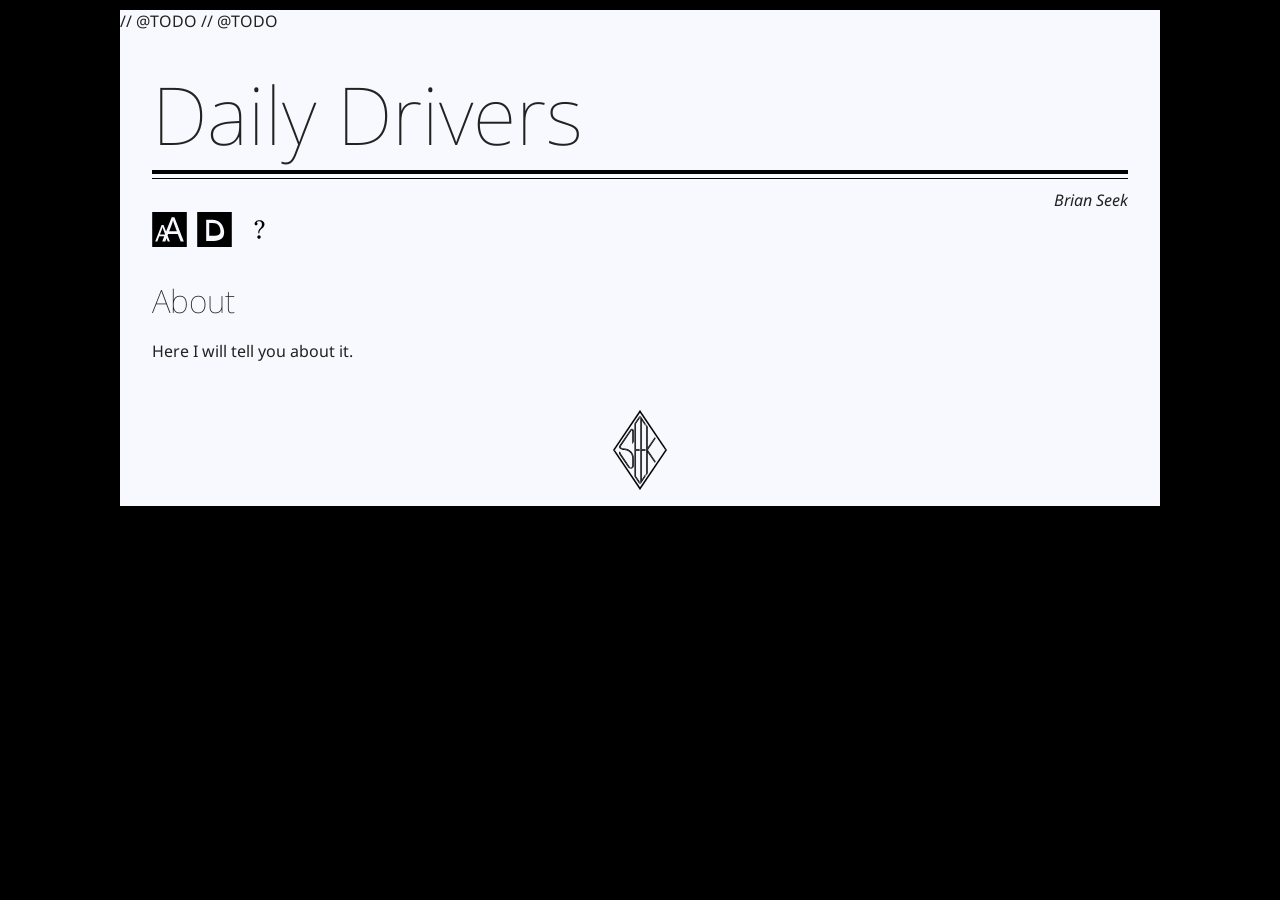
==== index.html @ 878b5956 "a bunch of stuff" ====
<!doctype html>
<html class="no-js" lang="en">

<head>
  <meta charset="utf-8">
  <meta name="viewport" content="width=device-width, initial-scale=1">
  <title>Daily Drivers</title>
  <link rel="stylesheet" href="../css/style.css">
  <meta name="description" content="Photography project, Daily Drivers, by Brian Seek. A collection of portraits of people who daily drive interesting vehicles.">

  <meta property="og:title" content="Daily Drivers">
  <meta property="og:type" content="website">
  <meta property="og:url" content="https://daily-drivers.seek.photo/">
  // @TODO
  <meta property="og:image" content="https://daily-drivers.seek.photo/img/b/%image%">
  <meta property="og:image:alt" content="">

  <!-- Twitter Meta Tags -->
  <meta name="twitter:card" content="summary_large_image">
  <meta property="twitter:domain" content="daily-drivers.seek.photo">
  <meta property="twitter:url" content="https://daily-drivers.seek.photo/">
  <meta name="twitter:title" content="Daily Drivers">
  <meta name="twitter:description" content="Photography project, Daily Drivers, by Brian Seek. A collection of portraits of people who daily drive interesting vehicles.">
  <meta name="twitter:image" content="https://daily-drivers.seek.photo./img/b/%image%">

  <link rel="icon" href="../favicon-32x32.png" type="image/png">
  <link rel="apple-touch-icon" href="../apple-touch-icon.png">

  <link rel="manifest" href="../site.webmanifest">
  <meta name="theme-color" content="#fafafa">
  <link rel="stylesheet" href="../css/simpleLightbox.min.css">
  <!-- Google tag (gtag.js) -->
   // @TODO
  <!-- <script async src="https://www.googletagmanager.com/gtag/js?id=G-EHC2G9PBDR"></script>
  <script>
    window.dataLayer = window.dataLayer || [];
    function gtag(){dataLayer.push(arguments);}
    gtag('js', new Date());

    gtag('config', 'G-EHC2G9PBDR');
  </script> -->
  <script src="../js/vendor/simpleLightbox.min.js"></script>
</head>

<body class="main-page font-size--default font-type--default">
    <div class="page-wrap">
      <header>
        <h1>Daily Drivers</h1>
        <div class="byline">
          <address class="author">Brian Seek</address> 
        </div>
      </header>
      <main>
        <div class="a11y-wrapper">
          <div class="a11y-container">
            <a href="javascript:void(0);" class="font-size-toggle" role="button" title="Toggle font size" aria-label="Toggle font size">
              <img src="img/font-size.svg" alt="re-size font toggle" height="35" width="35" />
            </a>
            <a href="javascript:void(0);" class="font-type-toggle" role="button" title="Toggle OpenDyslexic font" aria-label="Toggle OpenDyslexic font">
              <img src="img/font-type.svg" alt="font type toggle" height="35" width="35" />
            </a>
            <a href="javascript:void(0);" class="font-help" role="button" title="Font control help" aria-hidden="true"tabindex="-1">
              <img src="img/font-help.svg" alt="font control help" height="25" width="25" />
            </a>
          </div>
          <div class="a11y-help" aria-hidden="true"tabindex="-1">
            <div class="type-help">
              <p>Toggle <a tabindex="-1" href="https://opendyslexic.org/">OpenDyslexic font</a>.</p>
            </div>
            <div class="size-help">
              <p>Toggle font size.</p>
            </div>
          </div>
        </div>
        <section>
          <h2>About</h2>
          <div class="about">
            <p>Here I will tell you about it.</p>
          </div>
        </section>
      </main>
      <footer>
        <a href="https://seek.photo" target="_blank" title="click to visit https://seek.photo"><img src="./img/seek-solid.svg" alt='The mark of artist Brian Seek, a diamond shape with name "Seek" conformed to its interior.' /></a>
      </footer>
      <script src="js/app.js"></script>
    </div>
    <!--

          _____                    _____                    _____                    _____          
         /\    \                  /\    \                  /\    \                  /\    \         
        /::\    \                /::\    \                /::\    \                /::\____\        
       /::::\    \              /::::\    \              /::::\    \              /:::/    /        
      /::::::\    \            /::::::\    \            /::::::\    \            /:::/    /         -------------------------------------------------------------------------, 
     /:::/\:::\    \          /:::/\:::\    \          /:::/\:::\    \          /:::/    /          [] [] [] [] [] [] [] [] [] [] [] [] [] [] [] [] [] [] [] [] [] [] [] [] [
    /:::/__\:::\    \        /:::/__\:::\    \        /:::/__\:::\    \        /:::/____/           -----------------------------------------------------------------------/
    \:::\   \:::\    \      /::::\   \:::\    \      /::::\   \:::\    \      /::::\    \                 \|/ | O -   ^^         |                  |           _   _     |
  ___\:::\   \:::\    \    /::::::\   \:::\    \    /::::::\   \:::\    \    /::::::\____\________       --O--|/ \        O  ^^  |   ^^   |||||     |     ___  ( ) ( )   _/ 
 /\   \:::\   \:::\    \  /:::/\:::\   \:::\    \  /:::/\:::\   \:::\    \  /:::/\:::::::::::\    \  /\   /|\ |         --|--    | ^^     |O=O|     |_ __/_|_\,_|___|___/  
/::\   \:::\   \:::\____\/:::/__\:::\   \:::\____\/:::/__\:::\   \:::\____\/:::/  |:::::::::::\____\/  \/\    |~~~~~~~~~~~|~~~~~~|        ( - )     | `-O---O-'       |
\:::\   \:::\   \::/    /\:::\   \:::\   \::/    /\:::\   \:::\   \::/    /\::/   |::|~~~|~~~~~       /\  \/\_|          / \     |       .-~~~-.    | -- -- -- -- -- /
 \:::\   \:::\   \/____/  \:::\   \:::\   \/____/  \:::\   \:::\   \/____/  \/____|::|   |           /  /\ \  |         '   `    |      //| o |\\   |______________ |
  \:::\   \:::\    \       \:::\   \:::\    \       \:::\   \:::\    \            |::|   |         --------------------------------------------------------------_/ 
   \:::\   \:::\____\       \:::\   \:::\____\       \:::\   \:::\____\           |::|   |         [] [] [] [] [] [] [] [] [] [] [] [] [] [] [] [] [] [] [] [] [' 
    \:::\  /:::/    /        \:::\   \::/    /        \:::\   \::/    /           |::|   |         ------------------------------------------------------------'  
     \:::\/:::/    /          \:::\   \/____/          \:::\   \/____/            |::|   |          
      \::::::/    /            \:::\    \               \:::\    \                |::|   |          
       \::::/    /              \:::\____\               \:::\____\               \::|   |          
        \::/    /                \::/    /                \::/    /                \:|   |          
         \/____/                  \/____/                  \/____/                  \|___|          
  -->
  </body>


</html>
---- css/style.css ----
@import url('https://fonts.googleapis.com/css2?family=Noto+Sans:ital,wght@0,100..900;1,100..900&display=swap');

@font-face {
  font-family: "Open Dyslexic";
  src: url('../font/OpenDyslexic-Regular.eot');
  src: url('../font/OpenDyslexic-Regular.eot') format('embedded-opentype'),
       url('../font/OpenDyslexic-Regular.woff2') format('woff2'),
       url('../font/OpenDyslexic-Regular.woff') format('woff'),
       url('../font/OpenDyslexic-Regular.otf') format('otf');
}
/*! HTML5 Boilerplate v9.0.1 | MIT License | https://html5boilerplate.com/ */

/* main.css 3.0.0 | MIT License | https://github.com/h5bp/main.css#readme */
/*
 * What follows is the result of much research on cross-browser styling.
 * Credit left inline and big thanks to Nicolas Gallagher, Jonathan Neal,
 * Kroc Camen, and the H5BP dev community and team.
 */

/* ==========================================================================
   Base styles: opinionated defaults
   ========================================================================== */
   :root {
    --font-size--default: calc((16/16) * 1rem); /* 16px */
    --font-size--large: calc((24/16) * 1rem); /* 24px */
  }
  .font-type--default {
    font-family: "Noto Sans", sans-serif;
  }
  .font-type--od {
    font-family: "Open Dyslexic", sans-serif;
  }
  .font-size--default {
    font-size: var(--font-size--default);
  }
  
  .font-size--large {
    font-size: var(--font-size--large);
  }
html {
  color: #222;
  line-height: 1.4;
  font-optical-sizing: auto;
  font-weight: 400;
  font-style: normal;
  font-variation-settings:
    "wdth" 100;
  border-top: 10px solid black;
  border-bottom: 10px solid black;
  background: black;
}

/*
 * Remove text-shadow in selection highlight:
 * https://twitter.com/miketaylr/status/12228805301
 *
 * Customize the background color to match your design.
 */

::-moz-selection {
  background: #b3d4fc;
  text-shadow: none;
}

::selection {
  background: #b3d4fc;
  text-shadow: none;
}

/*
 * A better looking default horizontal rule
 */

hr {
  display: block;
  height: 1px;
  border: 0;
  border-top: 1px solid #ccc;
  margin: 1em 0;
  padding: 0;
}

/*
 * Remove the gap between audio, canvas, iframes,
 * images, videos and the bottom of their containers:
 * https://github.com/h5bp/html5-boilerplate/issues/440
 */

audio,
canvas,
iframe,
img,
svg,
video {
  vertical-align: middle;
}

/*
 * Remove default fieldset styles.
 */

fieldset {
  border: 0;
  margin: 0;
  padding: 0;
}

/*
 * Allow only vertical resizing of textareas.
 */

textarea {
  resize: vertical;
}

/* ==========================================================================
   Author's custom styles
   ========================================================================== */

/* ==========================================================================
   Helper classes
   ========================================================================== */

/*
 * Hide visually and from screen readers
 */

.hidden,
[hidden] {
  display: none !important;
}

/*
 * Hide only visually, but have it available for screen readers:
 * https://snook.ca/archives/html_and_css/hiding-content-for-accessibility
 *
 * 1. For long content, line feeds are not interpreted as spaces and small width
 *    causes content to wrap 1 word per line:
 *    https://medium.com/@jessebeach/beware-smushed-off-screen-accessible-text-5952a4c2cbfe
 */

.visually-hidden {
  border: 0;
  clip: rect(0, 0, 0, 0);
  height: 1px;
  margin: -1px;
  overflow: hidden;
  padding: 0;
  position: absolute;
  white-space: nowrap;
  width: 1px;
  /* 1 */
}

/*
 * Extends the .visually-hidden class to allow the element
 * to be focusable when navigated to via the keyboard:
 * https://www.drupal.org/node/897638
 */

.visually-hidden.focusable:active,
.visually-hidden.focusable:focus {
  clip: auto;
  height: auto;
  margin: 0;
  overflow: visible;
  position: static;
  white-space: inherit;
  width: auto;
}

/*
 * Hide visually and from screen readers, but maintain layout
 */

.invisible {
  visibility: hidden;
}

/*
 * Clearfix: contain floats
 *
 * The use of `table` rather than `block` is only necessary if using
 * `::before` to contain the top-margins of child elements.
 */

.clearfix::before,
.clearfix::after {
  content: "";
  display: table;
}

.clearfix::after {
  clear: both;
}

/* ==========================================================================
   EXAMPLE Media Queries for Responsive Design.
   These examples override the primary ('mobile first') styles.
   Modify as content requires.
   ========================================================================== */

@media only screen and (min-width: 35em) {
  /* Style adjustments for viewports that meet the condition */
}

@media print,
  (-webkit-min-device-pixel-ratio: 1.25),
  (min-resolution: 1.25dppx),
  (min-resolution: 120dpi) {
  /* Style adjustments for high resolution devices */
}

/* ==========================================================================
   Print styles.
   Inlined to avoid the additional HTTP request:
   https://www.phpied.com/delay-loading-your-print-css/
   ========================================================================== */

@media print {
  *,
  *::before,
  *::after {
    background: #fff !important;
    color: #000 !important;
    /* Black prints faster */
    box-shadow: none !important;
    text-shadow: none !important;
  }

  a,
  a:visited {
    text-decoration: underline;
  }

  a[href]::after {
    content: " (" attr(href) ")";
  }

  abbr[title]::after {
    content: " (" attr(title) ")";
  }

  /*
   * Don't show links that are fragment identifiers,
   * or use the `javascript:` pseudo protocol
   */
  a[href^="#"]::after,
  a[href^="javascript:"]::after {
    content: "";
  }

  pre {
    white-space: pre-wrap !important;
  }

  pre,
  blockquote {
    border: 1px solid #999;
    page-break-inside: avoid;
  }

  tr,
  img {
    page-break-inside: avoid;
  }

  p,
  h2,
  h3 {
    orphans: 3;
    widows: 3;
  }

  h2,
  h3 {
    page-break-after: avoid;
  }
}
h1, h2, h3 {
  font-weight: 100;
}
h1 {
  font-size: 3rem;
}
h2 {
  font-size: 2rem;  
  margin: 1rem 0;
}
.font-size--large h2 {
  font-size: 2.5rem;
}
img {
  width: 100%;
}
.bold {
  font-weight: bold;
}
body {
  margin: 0 auto;
  max-width: 1040px;
  background: ghostwhite;
}
.main-page header {
  margin-top: 1rem;
  overflow: hidden;
}
footer {
  margin-top: 2rem;
  display: flex;
  justify-content: center;
}
footer img {
  height: 80px;
  width: auto;
  margin: 1rem auto;
}
.main-page h1 {
    border-bottom: 1px solid black;
    font-size: 5rem;
    margin: 10px 0;
}
.font-type--od.main-page h1 {
  font-size: 4rem;
}
.main-page h1:after {
  content: '';
  display: block;
  border-bottom: 4px solid black;
  margin-bottom: 4px;
}
.byline {
  text-align: right;
}
.a11y-container {
  display: flex;
  margin: 1rem 0;
}
.a11y-container a {
  margin-right: 10px;
  height: 35px;
  width: 35px;
  display: flex;
  align-items: center;
}
.a11y-help {
  margin-top: 0;
  max-height: 0;
  overflow: hidden;
  transition: max-height 0.2s ease-out;
}
.a11y-help p {
  margin: 6px 0;
}
.type-help {
  margin-left: 60px;
  position: relative;
}
.type-help:before {
  position: absolute;
  content: '';
  background: no-repeat url('../img/arrow.svg');
  height: 23px;
  width: 20px;
  left: -1px;
  background-size: 50%;
  top: -21px;
}
.size-help {
  margin-left: 15px;
  position: relative;
}
.size-help:before {
  position: absolute;
  content: '';
  background: no-repeat url('../img/arrow.svg');
  height: 49px;
  width: 20px;
  left: -1px;
  background-size: 50%;
  top: -48px;
}
.font-size--large .type-help {
  margin-left: 57px;
}
.font-size--large .type-help::before {
  left: 1px;
}
.font-size--large .size-help {
  margin-left: 11px;
}
.font-size--large .size-help:before {
  top: -94px;
  height: 97px;
  left: 2px;
}
@media screen and (min-width: 25.9375em) {
  .font-size--large .size-help:before {
    top: -60px;
    height: 62px;
  }
}
.font-type--od .type-help {
  margin-left: 55px;
}
.font-type--od .type-help:before {
  left: 3px;
  height: 20px;
}
.font-type--od .size-help {
  margin-left: 10px;
}
.font-type--od .size-help:before {
  margin-left: 3px;
  top: -71px;
  height: 70px;
}
@media screen and (min-width: 25.375em) {
  .font-type--od .size-help:before {
    top: -49px;
    height: 48px;
  }
}
.font-size--large.font-type--od .type-help {
  margin-left: 50px;
}
.font-size--large.font-type--od .type-help:before {
  left: 7px;
}
.font-size--large.font-type--od .size-help {
  margin-left: 7px;
}
.font-size--large.font-type--od .size-help:before {
  margin-left: 5px;
  top: -126px;
  height: 124px;
}
@media screen and (min-width: 26.4375em) {
  .font-size--large.font-type--od .size-help:before {
    top: -93px;
    height: 96px;
  }
}
@media screen and (min-width: 34em) {
  .font-size--large.font-type--od .size-help:before {
    top: -60px;
    height: 60px;
  }
}
.main-page .a11y-container {
  margin-top: 0;
}
.page-wrap {
  max-width: 100em;
  margin: 0 auto;
  padding: 0 2rem;
}
section {
  clear: both;
}
.about {
  display: flex;
  flex-direction: column;
}
.about figure {
  order: 2;
  margin: 0 auto;
}
.about figure img {
  width: 100%;
}
.about figcaption {
  margin-top: 2px;
  font-size: .7rem;
  border-bottom: 1px solid black;
  padding-bottom: 2px;
}
@media screen and (min-width: 52.5em) {
  .about {
    display: block;
  }
  .about figure {
    float: right;
    max-width: 500px;
    margin: 0 0 0 1rem;
  }
}

ul.photo-grid {
  display: flex;
  flex-wrap: wrap;
  justify-content: space-between;
  margin: 0 -.5rem;
  padding: 0;
}
.photo-grid li {
  list-style: none;
  width: 50%;
  max-width: calc(200px + 1rem);
}
.photo-grid figure {
  margin: .5rem;
}
.photo-grid figcaption {
  text-align: center;
}
.page-wrap {
  overflow: hidden;
}

.photo-page .photo {
  margin: 0 auto;
}
section.details dt {
  font-weight: bold;
  margin-bottom: .5rem;
}
section.details dd {
  margin-left: 1rem;
  margin-bottom: 1rem;
}
.back a {
  display: flex;
  align-items: center;
}
.back a:before {
  content: '';
  width: 0;
  height: 0;
  border-top: 10px solid transparent;
  border-bottom: 10px solid transparent;
  border-right: 10px solid black;
  margin-right: .5rem;
}
.not-found-page .back {
  margin-bottom: 1em;
}
@media screen and (min-width: 31.25em) {
  .photo-page section {
    clear: none;
  }
  .photo-page .photo {
    float: right;
    width: 50%;
    margin: 0 0 1rem 1rem;
  }
}
---- css/simpleLightbox.min.css ----
.slbOverlay,.slbWrapOuter,.slbWrap{position:fixed;top:0;right:0;bottom:0;left:0}.slbOverlay{overflow:hidden;z-index:2000;background-color:#000;opacity:0.7;-webkit-animation:slbOverlay 0.5s;-moz-animation:slbOverlay 0.5s;animation:slbOverlay 0.5s}.slbWrapOuter{overflow-x:hidden;overflow-y:auto;z-index:2010}.slbWrap{position:absolute;text-align:center}.slbWrap:before{content:"";display:inline-block;height:100%;vertical-align:middle}.slbContentOuter{position:relative;display:inline-block;vertical-align:middle;margin:0px auto;padding:0 1em;box-sizing:border-box;z-index:2020;text-align:left;max-width:100%}.slbContentEl .slbContentOuter{padding:5em 1em}.slbContent{position:relative}.slbContentEl .slbContent{-webkit-animation:slbEnter 0.3s;-moz-animation:slbEnter 0.3s;animation:slbEnter 0.3s;background-color:#fff;box-shadow:0 0.2em 1em rgba(0,0,0,0.4)}.slbImageWrap{-webkit-animation:slbEnter 0.3s;-moz-animation:slbEnter 0.3s;animation:slbEnter 0.3s;position:relative}.slbImageWrap:after{content:"";position:absolute;left:0;right:0;top:5em;bottom:5em;display:block;z-index:-1;box-shadow:0 0.2em 1em rgba(0,0,0,0.6);background-color:#FFF}.slbDirectionNext .slbImageWrap{-webkit-animation:slbEnterNext 0.4s;-moz-animation:slbEnterNext 0.4s;animation:slbEnterNext 0.4s}.slbDirectionPrev .slbImageWrap{-webkit-animation:slbEnterPrev 0.4s;-moz-animation:slbEnterPrev 0.4s;animation:slbEnterPrev 0.4s}.slbImage{width:auto;max-width:100%;height:auto;display:block;line-height:0;box-sizing:border-box;padding:5em 0;margin:0 auto}.slbCaption{display:inline-block;max-width:100%;overflow:hidden;text-overflow:ellipsis;white-space:nowrap;word-wrap:normal;font-size:1.4em;position:absolute;left:0;right:0;bottom:0;padding:.71429em 0;color:#fff;color:rgba(255,255,255,0.7);text-align:center}.slbCloseBtn,.slbArrow{margin:0;padding:0;border:0;cursor:pointer;background:none}.slbCloseBtn::-moz-focus-inner,.slbArrow::-moz-focus-inner{padding:0;border:0}.slbCloseBtn:hover,.slbArrow:hover{opacity:0.5}.slbCloseBtn:active,.slbArrow:active{opacity:0.8}.slbCloseBtn{-webkit-animation:slbEnter 0.3s;-moz-animation:slbEnter 0.3s;animation:slbEnter 0.3s;font-size:3em;width:1.66667em;height:1.66667em;line-height:1.66667em;position:absolute;right:-.33333em;top:0;color:#fff;color:rgba(255,255,255,0.7);text-align:center}.slbLoading .slbCloseBtn{display:none}.slbLoadingText{font-size:1.4em;color:#fff;color:rgba(255,255,255,0.9)}.slbArrows{position:fixed;top:50%;left:0;right:0}.slbLoading .slbArrows{display:none}.slbArrow{position:absolute;top:50%;margin-top:-5em;width:5em;height:10em;opacity:0.7;text-indent:-999em;overflow:hidden}.slbArrow:before{content:"";position:absolute;top:50%;left:50%;margin:-.8em 0 0 -.8em;border:.8em solid transparent}.slbArrow.next{right:0}.slbArrow.next:before{border-left-color:#fff}.slbArrow.prev{left:0}.slbArrow.prev:before{border-right-color:#fff}.slbIframeCont{width:80em;height:0;overflow:hidden;padding-top:56.25%;margin:5em 0}.slbIframe{position:absolute;top:0;left:0;width:100%;height:100%;box-shadow:0 0.2em 1em rgba(0,0,0,0.6);background:#000}@-webkit-keyframes slbOverlay{from{opacity:0}to{opacity:0.7}}@-moz-keyframes slbOverlay{from{opacity:0}to{opacity:0.7}}@keyframes slbOverlay{from{opacity:0}to{opacity:0.7}}@-webkit-keyframes slbEnter{from{opacity:0;-webkit-transform:translate3d(0, -1em, 0)}to{opacity:1;-webkit-transform:translate3d(0, 0, 0)}}@-moz-keyframes slbEnter{from{opacity:0;-moz-transform:translate3d(0, -1em, 0)}to{opacity:1;-moz-transform:translate3d(0, 0, 0)}}@keyframes slbEnter{from{opacity:0;-webkit-transform:translate3d(0, -1em, 0);-moz-transform:translate3d(0, -1em, 0);-ms-transform:translate3d(0, -1em, 0);-o-transform:translate3d(0, -1em, 0);transform:translate3d(0, -1em, 0)}to{opacity:1;-webkit-transform:translate3d(0, 0, 0);-moz-transform:translate3d(0, 0, 0);-ms-transform:translate3d(0, 0, 0);-o-transform:translate3d(0, 0, 0);transform:translate3d(0, 0, 0)}}@-webkit-keyframes slbEnterNext{from{opacity:0;-webkit-transform:translate3d(4em, 0, 0)}to{opacity:1;-webkit-transform:translate3d(0, 0, 0)}}@-moz-keyframes slbEnterNext{from{opacity:0;-moz-transform:translate3d(4em, 0, 0)}to{opacity:1;-moz-transform:translate3d(0, 0, 0)}}@keyframes slbEnterNext{from{opacity:0;-webkit-transform:translate3d(4em, 0, 0);-moz-transform:translate3d(4em, 0, 0);-ms-transform:translate3d(4em, 0, 0);-o-transform:translate3d(4em, 0, 0);transform:translate3d(4em, 0, 0)}to{opacity:1;-webkit-transform:translate3d(0, 0, 0);-moz-transform:translate3d(0, 0, 0);-ms-transform:translate3d(0, 0, 0);-o-transform:translate3d(0, 0, 0);transform:translate3d(0, 0, 0)}}@-webkit-keyframes slbEnterPrev{from{opacity:0;-webkit-transform:translate3d(-4em, 0, 0)}to{opacity:1;-webkit-transform:translate3d(0, 0, 0)}}@-moz-keyframes slbEnterPrev{from{opacity:0;-moz-transform:translate3d(-4em, 0, 0)}to{opacity:1;-moz-transform:translate3d(0, 0, 0)}}@keyframes slbEnterPrev{from{opacity:0;-webkit-transform:translate3d(-4em, 0, 0);-moz-transform:translate3d(-4em, 0, 0);-ms-transform:translate3d(-4em, 0, 0);-o-transform:translate3d(-4em, 0, 0);transform:translate3d(-4em, 0, 0)}to{opacity:1;-webkit-transform:translate3d(0, 0, 0);-moz-transform:translate3d(0, 0, 0);-ms-transform:translate3d(0, 0, 0);-o-transform:translate3d(0, 0, 0);transform:translate3d(0, 0, 0)}}
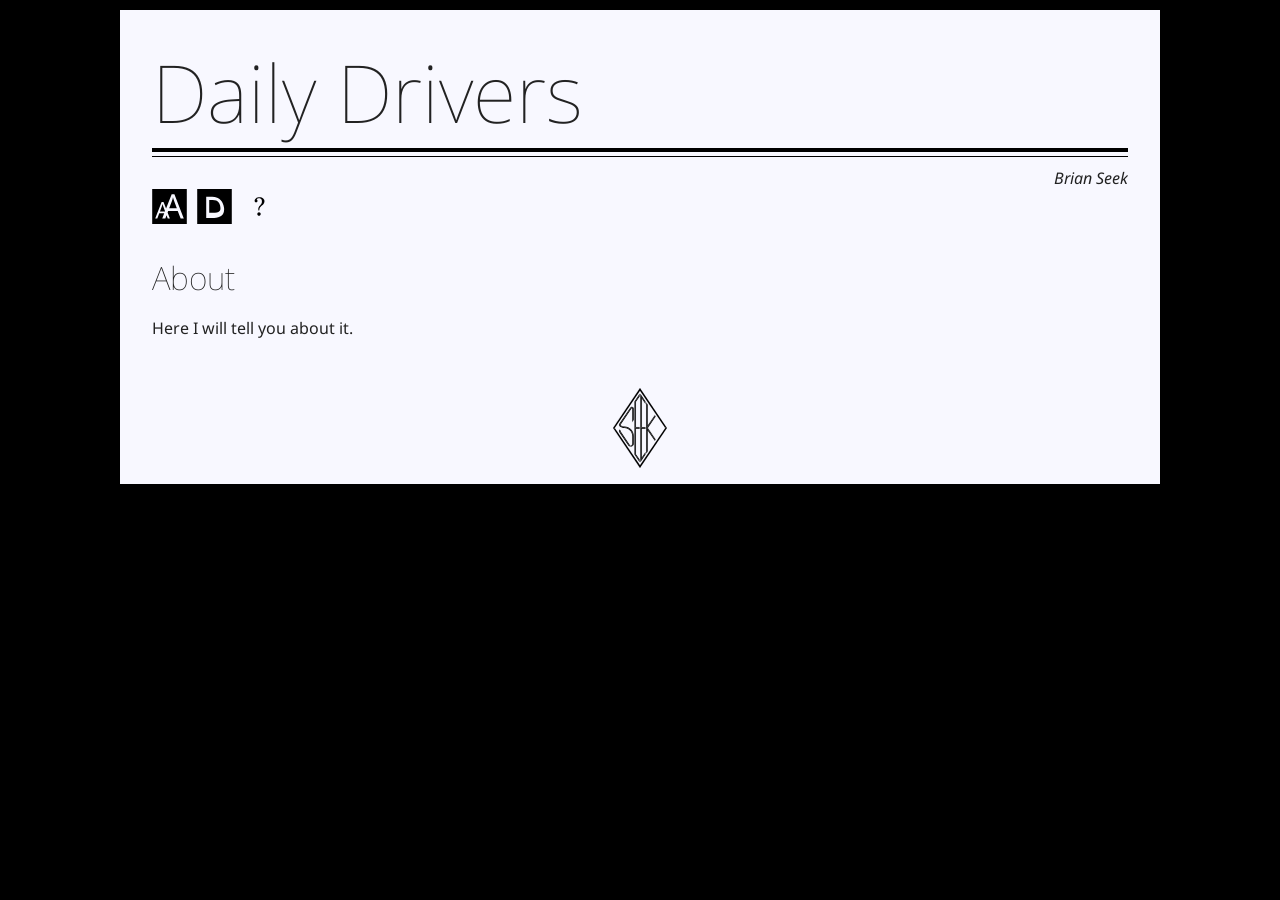
==== commit 980cf5cf: "todos" ====
--- a/index.html
+++ b/index.html
@@ -12,7 +12,7 @@
   <meta property="og:title" content="Daily Drivers">
   <meta property="og:type" content="website">
   <meta property="og:url" content="https://daily-drivers.seek.photo/">
-  // @TODO
+  <!-- @TODO -->
   <meta property="og:image" content="https://daily-drivers.seek.photo/img/b/%image%">
   <meta property="og:image:alt" content="">
 
@@ -31,7 +31,7 @@
   <meta name="theme-color" content="#fafafa">
   <link rel="stylesheet" href="../css/simpleLightbox.min.css">
   <!-- Google tag (gtag.js) -->
-   // @TODO
+   <!-- @TODO -->
   <!-- <script async src="https://www.googletagmanager.com/gtag/js?id=G-EHC2G9PBDR"></script>
   <script>
     window.dataLayer = window.dataLayer || [];
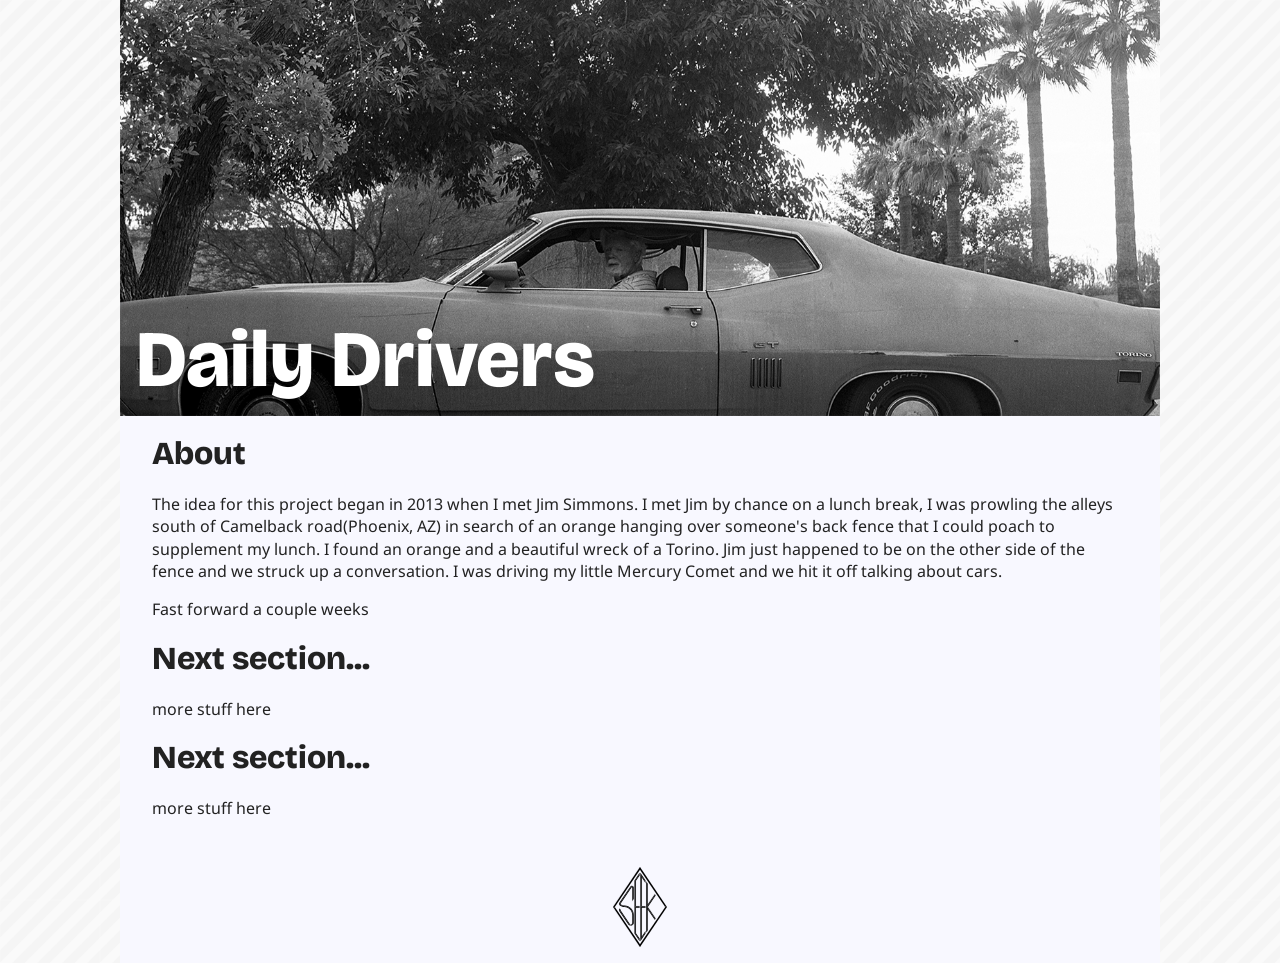
==== commit 25585bf8: "a lill more hamering out" ====
--- a/index.html
+++ b/index.html
@@ -6,7 +6,7 @@
   <meta charset="utf-8">
   <meta name="viewport" content="width=device-width, initial-scale=1">
   <title>Daily Drivers</title>
-  <link rel="stylesheet" href="../css/style.css">
+  <link rel="stylesheet" href="css/style.css">
   <meta name="description" content="Photography project, Daily Drivers, by Brian Seek. A collection of portraits of people who daily drive interesting vehicles.">
 
   <meta property="og:title" content="Daily Drivers">
@@ -24,12 +24,12 @@
   <meta name="twitter:description" content="Photography project, Daily Drivers, by Brian Seek. A collection of portraits of people who daily drive interesting vehicles.">
   <meta name="twitter:image" content="https://daily-drivers.seek.photo./img/b/%image%">
 
-  <link rel="icon" href="../favicon-32x32.png" type="image/png">
-  <link rel="apple-touch-icon" href="../apple-touch-icon.png">
+  <link rel="icon" href="./favicon-32x32.png" type="image/png">
+  <link rel="apple-touch-icon" href="./apple-touch-icon.png">
 
-  <link rel="manifest" href="../site.webmanifest">
+  <link rel="manifest" href="./site.webmanifest">
   <meta name="theme-color" content="#fafafa">
-  <link rel="stylesheet" href="../css/simpleLightbox.min.css">
+  <link rel="stylesheet" href="./css/simpleLightbox.min.css">
   <!-- Google tag (gtag.js) -->
    <!-- @TODO -->
   <!-- <script async src="https://www.googletagmanager.com/gtag/js?id=G-EHC2G9PBDR"></script>
@@ -40,19 +40,17 @@
 
     gtag('config', 'G-EHC2G9PBDR');
   </script> -->
-  <script src="../js/vendor/simpleLightbox.min.js"></script>
+  <script src="./js/vendor/simpleLightbox.min.js"></script>
 </head>
 
 <body class="main-page font-size--default font-type--default">
     <div class="page-wrap">
       <header>
         <h1>Daily Drivers</h1>
-        <div class="byline">
-          <address class="author">Brian Seek</address> 
-        </div>
       </header>
       <main>
-        <div class="a11y-wrapper">
+        <!-- @TODO move this into a new thing -->
+        <!-- <div class="a11y-wrapper">
           <div class="a11y-container">
             <a href="javascript:void(0);" class="font-size-toggle" role="button" title="Toggle font size" aria-label="Toggle font size">
               <img src="img/font-size.svg" alt="re-size font toggle" height="35" width="35" />
@@ -72,18 +70,31 @@
               <p>Toggle font size.</p>
             </div>
           </div>
-        </div>
+        </div> -->
         <section>
           <h2>About</h2>
           <div class="about">
-            <p>Here I will tell you about it.</p>
+            <p>The idea for this project began in 2013 when I met Jim Simmons. I met Jim by chance on a lunch break, I was prowling the alleys south of Camelback road(Phoenix, AZ) in search of an orange hanging over someone's back fence that I could poach to supplement my lunch. I found an orange and a beautiful wreck of a Torino. Jim just happened to be on the other side of the fence and we struck up a conversation. I was driving my little Mercury Comet and we hit it off talking about cars.</p>
+            <p>Fast forward a couple weeks</p>
+          </div>
+        </section>
+        <section>
+          <h2>Next section...</h2>
+          <div class="about">
+            <p>more stuff here</p>
+          </div>
+        </section>
+        <section>
+          <h2>Next section...</h2>
+          <div class="about">
+            <p>more stuff here</p>
           </div>
         </section>
       </main>
       <footer>
         <a href="https://seek.photo" target="_blank" title="click to visit https://seek.photo"><img src="./img/seek-solid.svg" alt='The mark of artist Brian Seek, a diamond shape with name "Seek" conformed to its interior.' /></a>
       </footer>
-      <script src="js/app.js"></script>
+      <script src="./js/app.js"></script>
     </div>
     <!--
 
--- a/css/style.css
+++ b/css/style.css
@@ -1,4 +1,5 @@
 @import url('https://fonts.googleapis.com/css2?family=Noto+Sans:ital,wght@0,100..900;1,100..900&display=swap');
+@import url('https://fonts.googleapis.com/css2?family=Bricolage+Grotesque:opsz,wght@12..96,200..800&display=swap');
 
 @font-face {
   font-family: "Open Dyslexic";
@@ -45,9 +46,7 @@
   font-style: normal;
   font-variation-settings:
     "wdth" 100;
-  border-top: 10px solid black;
-  border-bottom: 10px solid black;
-  background: black;
+  background: url('../img/stripes-light.png') #8d8d8d;
 }
 
 /*
@@ -278,7 +277,12 @@
   }
 }
 h1, h2, h3 {
-  font-weight: 100;
+  font-family: "Bricolage Grotesque", sans-serif;
+  font-optical-sizing: auto;
+  font-weight: 800;
+  font-style: normal;
+  font-variation-settings:
+    "wdth" 100;
 }
 h1 {
   font-size: 3rem;
@@ -304,6 +308,15 @@
 .main-page header {
   margin-top: 1rem;
   overflow: hidden;
+  background-color: black;
+  background-image: url(../img/jim-simmons-torino.jpg);
+  color: white;
+  margin: 0 -32px;
+  background-size: cover;
+  background-position-y: bottom;
+  display: flex;
+  align-items: flex-end;
+  aspect-ratio: 5 / 2;
 }
 footer {
   margin-top: 2rem;
@@ -316,19 +329,13 @@
   margin: 1rem auto;
 }
 .main-page h1 {
-    border-bottom: 1px solid black;
     font-size: 5rem;
-    margin: 10px 0;
+    margin: 0 0 0 1rem;
 }
 .font-type--od.main-page h1 {
   font-size: 4rem;
 }
-.main-page h1:after {
-  content: '';
-  display: block;
-  border-bottom: 4px solid black;
-  margin-bottom: 4px;
-}
+
 .byline {
   text-align: right;
 }
